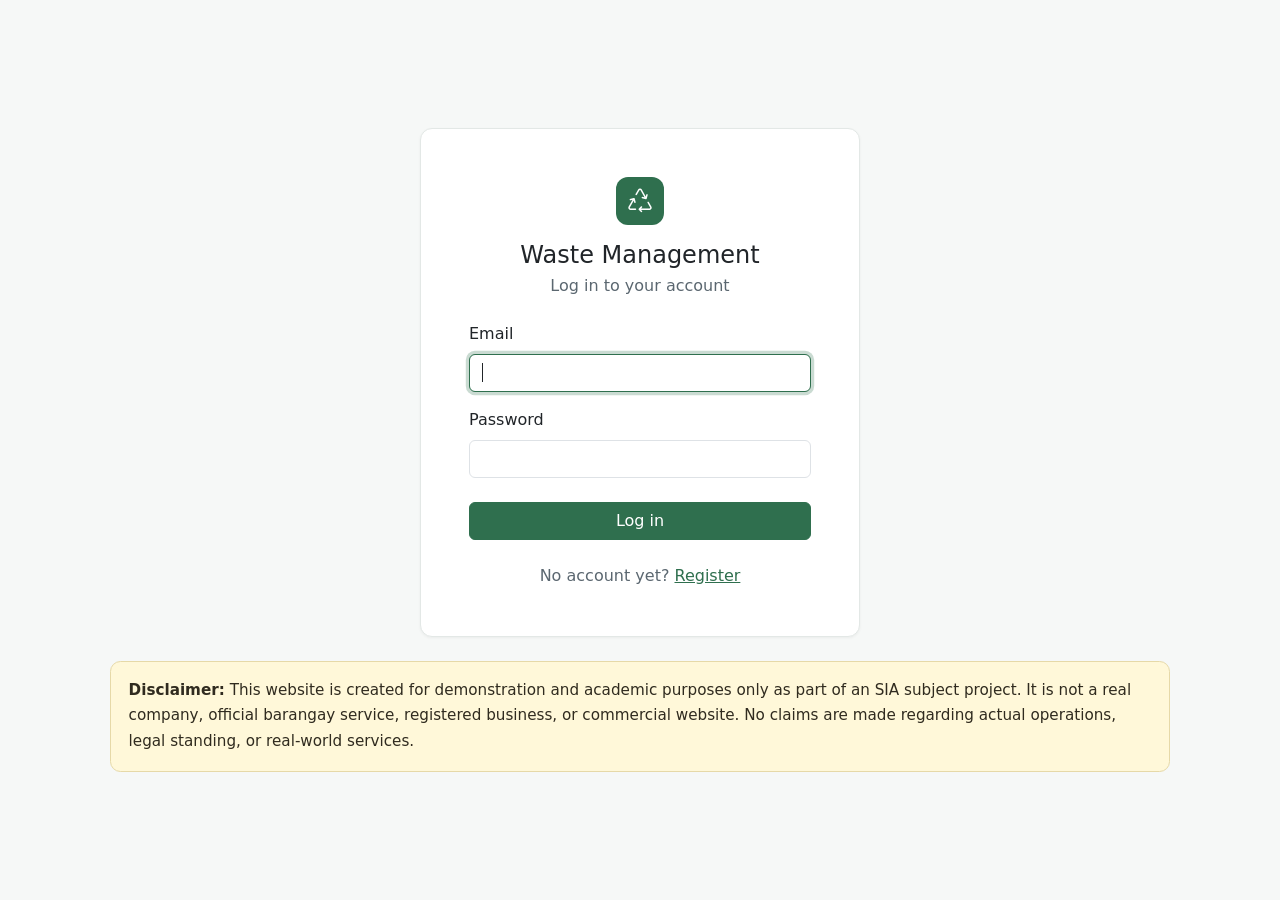
==== public/admin-schedules.html @ c50ab1bf "commit" ====
<!DOCTYPE html>
<html lang="en">
<head>
    <meta charset="UTF-8">
    <meta name="viewport" content="width=device-width, initial-scale=1">
    <title>Schedules - Barangay Waste Management</title>
    <link href="https://cdn.jsdelivr.net/npm/bootstrap@5.3.3/dist/css/bootstrap.min.css" rel="stylesheet">
    <link href="https://cdn.jsdelivr.net/npm/bootstrap-icons@1.11.3/font/bootstrap-icons.min.css" rel="stylesheet">
    <link href="css/style.css" rel="stylesheet">
</head>
<body data-page="admin-schedules">
<header id="app-nav"></header>

<main id="page-content" class="container py-4 d-none">
    <h1 class="h4 mb-1">Collection schedules</h1>
    <p class="text-muted-soft mb-4">Manage when garbage is collected in each zone. Inactive schedules are hidden from residents.</p>

    <section class="card" aria-labelledby="schedule-heading">
        <div class="card-body">
            <div class="d-flex flex-wrap justify-content-between align-items-center gap-3 mb-3">
                <h2 class="h5 mb-0" id="schedule-heading">
                    <i class="bi bi-calendar-week me-1" aria-hidden="true"></i> All schedules
                </h2>
                <button type="button" id="add-schedule-btn" class="btn btn-brand btn-sm">
                    <i class="bi bi-plus-lg" aria-hidden="true"></i> Add schedule
                </button>
            </div>

            <div id="schedule-alert" class="alert d-none" role="alert" aria-live="polite"></div>

            <div class="table-responsive">
                <table class="table align-middle mb-0">
                    <thead>
                        <tr>
                            <th scope="col">Day</th>
                            <th scope="col">Time</th>
                            <th scope="col">Zones</th>
                            <th scope="col">Status</th>
                            <th scope="col" class="text-end">Actions</th>
                        </tr>
                    </thead>
                    <tbody id="schedule-body"></tbody>
                </table>
            </div>
        </div>
    </section>

    <aside class="disclaimer" role="note">
        <strong>Disclaimer:</strong> This website is created for demonstration and academic purposes only as part of an SIA subject project. It is not a real company, official barangay service, registered business, or commercial website. No claims are made regarding actual operations, legal standing, or real-world services.
    </aside>
</main>

<!-- Add / edit form -->
<div class="modal fade" id="schedule-modal" tabindex="-1" aria-labelledby="schedule-modal-title" aria-hidden="true">
    <div class="modal-dialog">
        <form class="modal-content" id="schedule-form" novalidate>
            <div class="modal-header">
                <h2 class="modal-title h5" id="schedule-modal-title">Add schedule</h2>
                <button type="button" class="btn-close" data-bs-dismiss="modal" aria-label="Close"></button>
            </div>
            <div class="modal-body">
                <div id="schedule-form-alert" class="alert d-none" role="alert" aria-live="polite"></div>
                <div class="row g-3">
                    <div class="col-12 col-sm-6">
                        <label for="collect_day" class="form-label">Day</label>
                        <select class="form-select" id="collect_day" name="collect_day"></select>
                        <div class="invalid-feedback" data-error-for="collect_day"></div>
                    </div>
                    <div class="col-12 col-sm-6">
                        <label for="collect_time" class="form-label">Time</label>
                        <input type="time" class="form-control" id="collect_time" name="collect_time" required>
                        <div class="invalid-feedback" data-error-for="collect_time"></div>
                    </div>
                    <div class="col-12">
                        <label for="status" class="form-label">Status</label>
                        <select class="form-select" id="status" name="status">
                            <option value="active">Active (visible to residents)</option>
                            <option value="inactive">Inactive (hidden from residents)</option>
                        </select>
                        <div class="invalid-feedback" data-error-for="status"></div>
                    </div>
                    <div class="col-12">
                        <fieldset>
                            <legend class="form-label fs-6">Zones covered</legend>
                            <div id="zone-checkboxes"></div>
                            <div class="invalid-feedback" data-error-for="zone_ids"></div>
                        </fieldset>
                    </div>
                </div>
            </div>
            <div class="modal-footer">
                <button type="button" class="btn btn-outline-secondary" data-bs-dismiss="modal">Cancel</button>
                <button type="submit" id="schedule-save-btn" class="btn btn-brand">Save</button>
            </div>
        </form>
    </div>
</div>

<!-- Delete confirmation -->
<div class="modal fade" id="delete-modal" tabindex="-1" aria-labelledby="delete-modal-title" aria-hidden="true">
    <div class="modal-dialog modal-dialog-centered">
        <div class="modal-content">
            <div class="modal-header">
                <h2 class="modal-title h5" id="delete-modal-title">Delete schedule</h2>
                <button type="button" class="btn-close" data-bs-dismiss="modal" aria-label="Close"></button>
            </div>
            <div class="modal-body" id="delete-modal-text"></div>
            <div class="modal-footer">
                <button type="button" class="btn btn-outline-secondary" data-bs-dismiss="modal">Cancel</button>
                <button type="button" id="delete-confirm-btn" class="btn btn-danger">Delete</button>
            </div>
        </div>
    </div>
</div>

<script src="https://cdn.jsdelivr.net/npm/bootstrap@5.3.3/dist/js/bootstrap.bundle.min.js"></script>
<script src="js/api.js"></script>
<script src="js/auth.js"></script>
<script src="js/ui.js"></script>
<script src="js/schedules.js"></script>
<script src="js/pages.js"></script>
</body>
</html>
---- public/css/style.css ----
/* Custom styles on top of Bootstrap 5. */
:root {
    --brand: #2f6f4e;
    --brand-dark: #245a3e;
    --surface: #f6f8f7;
    --text-muted: #5b6770;
}

body {
    background: var(--surface);
    font-family: system-ui, -apple-system, "Segoe UI", Roboto, "Helvetica Neue", Arial, sans-serif;
    color: #1f2933;
}

/* Brand button and links */
.btn-brand {
    --bs-btn-bg: var(--brand);
    --bs-btn-border-color: var(--brand);
    --bs-btn-color: #fff;
    --bs-btn-hover-bg: var(--brand-dark);
    --bs-btn-hover-border-color: var(--brand-dark);
    --bs-btn-hover-color: #fff;
    --bs-btn-active-bg: var(--brand-dark);
    --bs-btn-active-border-color: var(--brand-dark);
    --bs-btn-active-color: #fff;
    --bs-btn-disabled-bg: var(--brand);
    --bs-btn-disabled-border-color: var(--brand);
}
a { color: var(--brand); }
a:hover { color: var(--brand-dark); }

/* Keyboard focus outline */
.form-control:focus,
.btn:focus-visible {
    border-color: var(--brand);
    box-shadow: 0 0 0 0.2rem rgba(47, 111, 78, 0.25);
}

/* Login and registration pages */
.auth-wrapper {
    min-height: 100vh;
    display: flex;
    align-items: center;
    justify-content: center;
    padding: 1.5rem 1rem;
}
.auth-card {
    width: 100%;
    max-width: 440px;
    border: 1px solid #e3e8e6;
    border-radius: 0.75rem;
    box-shadow: 0 1px 3px rgba(0, 0, 0, 0.05);
}
.auth-card.wide { max-width: 560px; }
.brand-mark {
    width: 48px;
    height: 48px;
    border-radius: 12px;
    background: var(--brand);
    color: #fff;
    display: inline-flex;
    align-items: center;
    justify-content: center;
    font-size: 1.5rem;
}

/* Top bar on dashboard pages */
.app-navbar {
    background: #fff;
    border-bottom: 1px solid #e3e8e6;
}
.app-navbar .brand-mark { width: 36px; height: 36px; font-size: 1.1rem; border-radius: 9px; }

.text-muted-soft { color: var(--text-muted); }

/* Navigation links under the top bar */
.nav-underline {
    --bs-nav-underline-link-active-color: var(--brand);
    --bs-nav-link-color: #3e4c59;
    --bs-nav-link-hover-color: var(--brand-dark);
}
.nav-underline .nav-link.active { border-bottom-color: var(--brand); }

/* Long user text */
.pre-wrap { white-space: pre-wrap; overflow-wrap: anywhere; }

.report-photo {
    max-width: 100%;
    max-height: 360px;
    border-radius: 0.5rem;
    border: 1px solid #e3e8e6;
}

/* Dashboard summary tiles */
.stat-tile {
    border: 1px solid #e3e8e6;
    color: inherit;
}
.stat-tile:hover { border-color: var(--brand); color: inherit; }
.stat-number { font-size: 2rem; font-weight: 600; line-height: 1.2; color: #1f2933; }

/* Stops hidden screen-reader text from widening the page */
.table-responsive { position: relative; }

/* Academic-project notice shown at the bottom of every page */
.disclaimer {
    margin: 1.5rem auto 0;
    padding: 1rem 1.1rem;
    border: 1px solid #e6d9a8;
    border-radius: 0.65rem;
    background: #fff8d9;
    color: #302b1f;
    font-size: 0.95rem;
    line-height: 1.7;
    width: 100%;
    max-width: 1060px;
    box-sizing: border-box;
}

.auth-wrapper {
    flex-direction: column;
}

.auth-wrapper .disclaimer {
    width: 100%;
    max-width: 1060px;
}

.auth-card.wide ~ .disclaimer {
    max-width: 1060px;
}
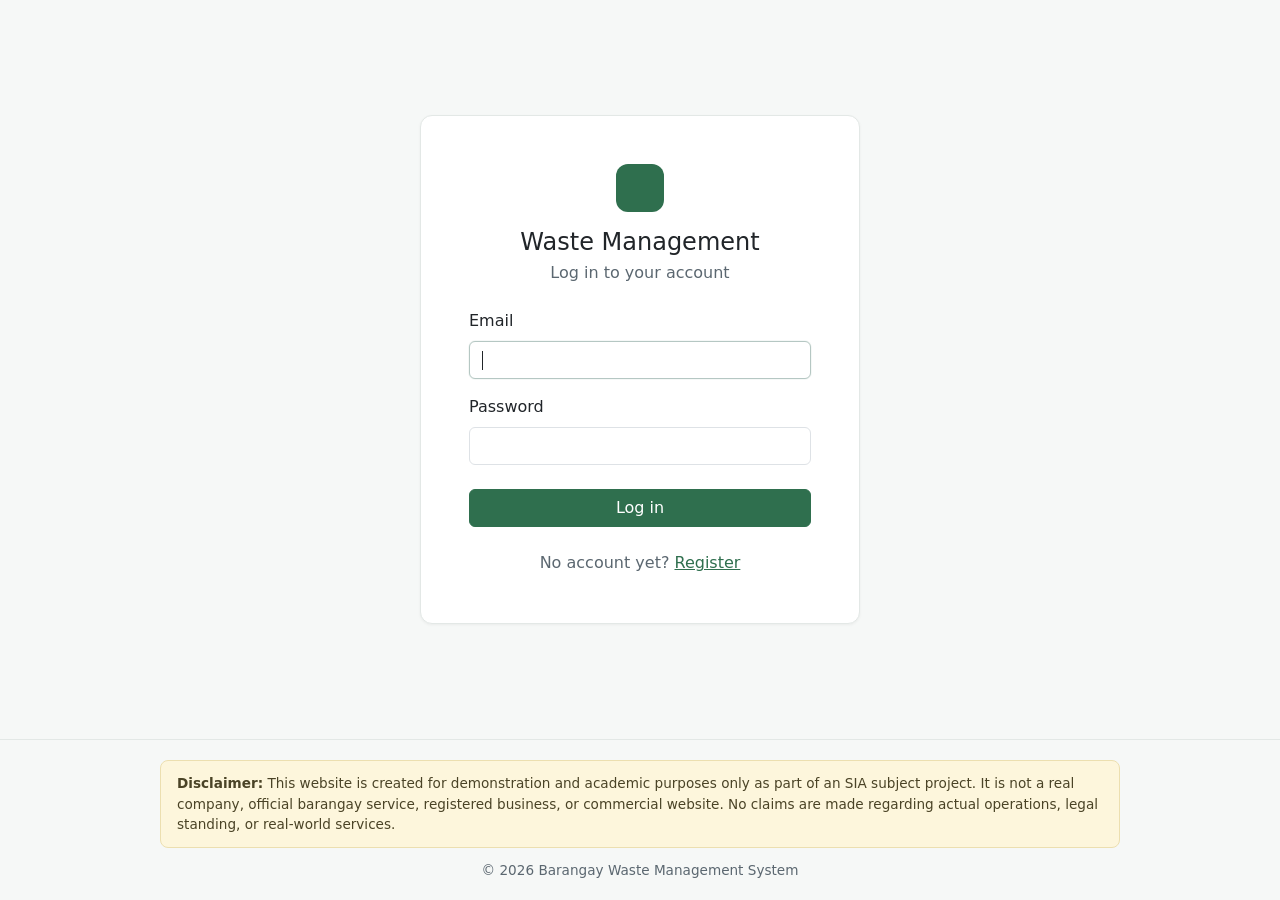
==== commit 69d43924: "Update waste management system" ====
--- a/public/admin-schedules.html
+++ b/public/admin-schedules.html
@@ -45,10 +45,16 @@
         </div>
     </section>
 
-    <aside class="disclaimer" role="note">
-        <strong>Disclaimer:</strong> This website is created for demonstration and academic purposes only as part of an SIA subject project. It is not a real company, official barangay service, registered business, or commercial website. No claims are made regarding actual operations, legal standing, or real-world services.
-    </aside>
 </main>
+
+<footer class="site-footer">
+    <div class="container">
+        <aside class="disclaimer" role="note">
+            <strong>Disclaimer:</strong> This website is created for demonstration and academic purposes only as part of an SIA subject project. It is not a real company, official barangay service, registered business, or commercial website. No claims are made regarding actual operations, legal standing, or real-world services.
+        </aside>
+        <p class="site-footer-copy">&copy; 2026 Barangay Waste Management System</p>
+    </div>
+</footer>
 
 <!-- Add / edit form -->
 <div class="modal fade" id="schedule-modal" tabindex="-1" aria-labelledby="schedule-modal-title" aria-hidden="true">
--- a/public/css/style.css
+++ b/public/css/style.css
@@ -102,30 +102,25 @@
 /* Stops hidden screen-reader text from widening the page */
 .table-responsive { position: relative; }
 
-/* Academic-project notice shown at the bottom of every page */
+/* Footer with the academic-project notice, kept at the bottom of every page */
+body { min-height: 100vh; display: flex; flex-direction: column; }
+.auth-wrapper { flex: 1; min-height: 0; }
+.site-footer {
+    margin-top: auto;
+    padding: 1.25rem 0;
+    border-top: 1px solid #e3e8e6;
+    text-align: center;
+}
 .disclaimer {
-    margin: 1.5rem auto 0;
-    padding: 1rem 1.1rem;
-    border: 1px solid #e6d9a8;
-    border-radius: 0.65rem;
-    background: #fff8d9;
-    color: #302b1f;
-    font-size: 0.95rem;
-    line-height: 1.7;
-    width: 100%;
-    max-width: 1060px;
-    box-sizing: border-box;
+    padding: 0.75rem 1rem;
+    border: 1px solid #ecdfb0;
+    border-radius: 0.5rem;
+    background: #fdf6dc;
+    color: #4a4326;
+    font-size: 0.85rem;
+    line-height: 1.5;
+    text-align: left;
+    max-width: 960px;
+    margin: 0 auto;
 }
-
-.auth-wrapper {
-    flex-direction: column;
-}
-
-.auth-wrapper .disclaimer {
-    width: 100%;
-    max-width: 1060px;
-}
-
-.auth-card.wide ~ .disclaimer {
-    max-width: 1060px;
-}
+.site-footer-copy { margin: 0.75rem 0 0; font-size: 0.85rem; color: var(--text-muted); }
